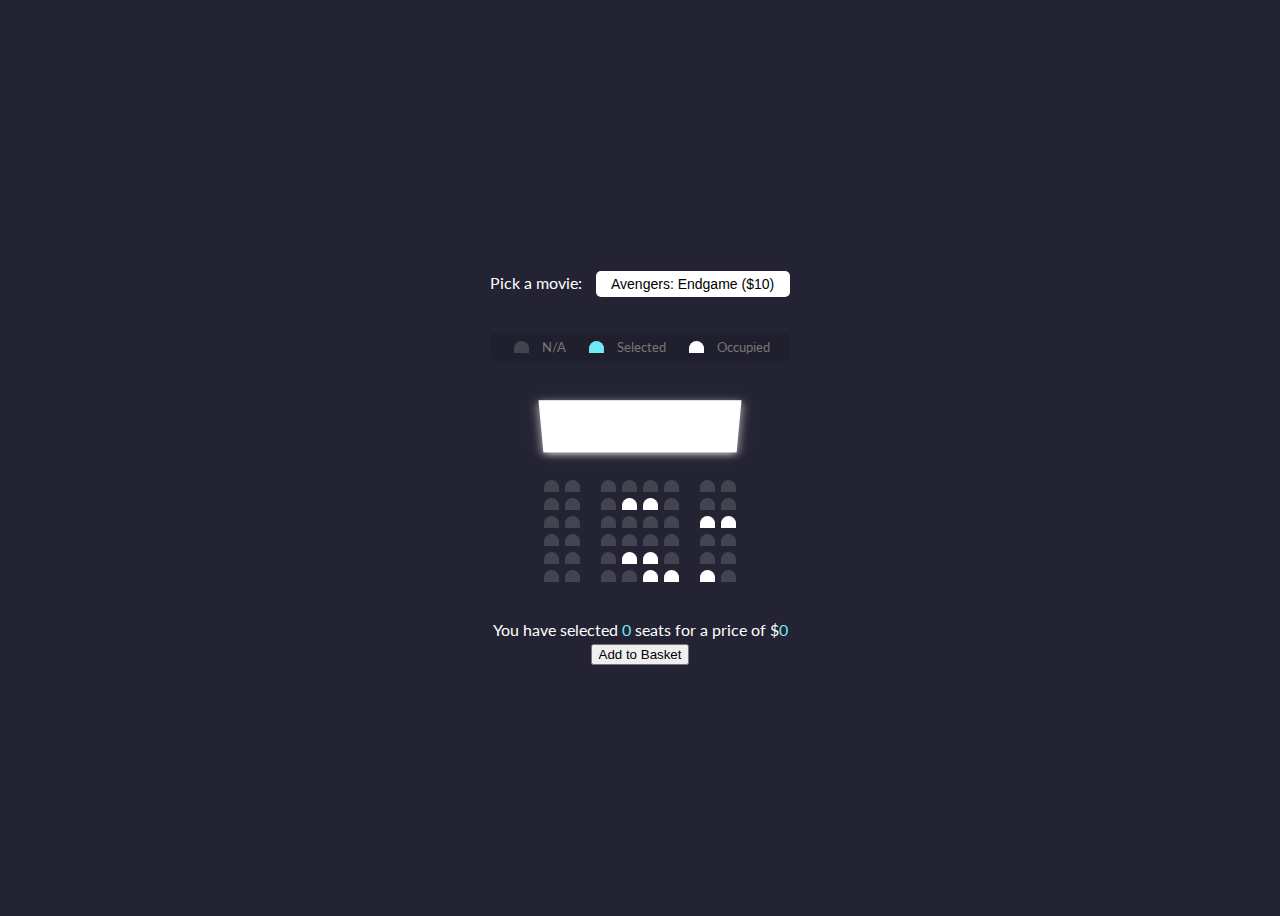
==== index.html @ 7c96d734 "first commit - elisheva" ====
<!DOCTYPE html>
<html lang="en">
  <head>
    <meta charset="UTF-8" />
    <meta http-equiv="X-UA-Compatible" content="IE=edge" />
    <meta name="viewport" content="width=device-width, initial-scale=1.0" />
    <link rel="stylesheet" href="style.css" />
    <title>Movie Seat Booking</title>
  </head>
  <body>
    <div class="movie-container">
      <label>Pick a movie:</label>
      <select id="movie">
        <option value="10">Avengers: Endgame ($10)</option>
        <option value="12">Joker ($12)</option>
        <option value="8">Toy Story 4 ($8)</option>
        <option value="9">The Lion King ($9)</option>
      </select>
    </div>

    <ul class="showcase">
      <li>
        <div class="seat"></div>
        <small>N/A</small>
      </li>

      <li>
        <div class="seat selected"></div>
        <small>Selected</small>
      </li>

      <li>
        <div class="seat occupied"></div>
        <small>Occupied</small>
      </li>
    </ul>

    <div class="container">
      <div class="screen"></div>
      <div class="row">
        <div class="seat"></div>
        <div class="seat"></div>
        <div class="seat"></div>
        <div class="seat"></div>
        <div class="seat"></div>
        <div class="seat"></div>
        <div class="seat"></div>
        <div class="seat"></div>
      </div>
      <div class="row">
        <div class="seat"></div>
        <div class="seat"></div>
        <div class="seat"></div>
        <div class="seat occupied"></div>
        <div class="seat occupied"></div>
        <div class="seat"></div>
        <div class="seat"></div>
        <div class="seat"></div>
      </div>

      <div class="row">
        <div class="seat"></div>
        <div class="seat"></div>
        <div class="seat"></div>
        <div class="seat"></div>
        <div class="seat"></div>
        <div class="seat"></div>
        <div class="seat occupied"></div>
        <div class="seat occupied"></div>
      </div>

      <div class="row">
        <div class="seat"></div>
        <div class="seat"></div>
        <div class="seat"></div>
        <div class="seat"></div>
        <div class="seat"></div>
        <div class="seat"></div>
        <div class="seat"></div>
        <div class="seat"></div>
      </div>

      <div class="row">
        <div class="seat"></div>
        <div class="seat"></div>
        <div class="seat"></div>
        <div class="seat occupied"></div>
        <div class="seat occupied"></div>
        <div class="seat"></div>
        <div class="seat"></div>
        <div class="seat"></div>
      </div>

      <div class="row">
        <div class="seat"></div>
        <div class="seat"></div>
        <div class="seat"></div>
        <div class="seat"></div>
        <div class="seat occupied"></div>
        <div class="seat occupied"></div>
        <div class="seat occupied"></div>
        <div class="seat"></div>
      </div>
    </div>

    <p class="text">
      You have selected <span id="count">0</span> seats for a price of $<span id="total">0</span>
    </p>

    <input id="add_to_basket_btn" type="button" value="Add to Basket"/>


    <script src="script.js"></script>
  </body>
</html>
---- style.css ----
@import url('https://fonts.googleapis.com/css?family=Lato&display=swap');

* {
  box-sizing: border-box;
}

body {
  background-color: #242333;
  display: flex;
  flex-direction: column;
  color: white;
  align-items: center;
  justify-content: center;
  height: 100vh;
  font-family: 'Lato', 'sans-serif';
}

.movie-container {
  margin: 20px 0;
}

.movie-container select {
  background-color: #fff;
  border: 0;
  border-radius: 5px;
  font-size: 14px;
  margin-left: 10px;
  padding: 5px 15px 5px 15px;
  -moz-appearance: none;
  -webkit-appearance: none;
  appearance: none;
}

.container {
  perspective: 1000px;
  margin-bottom: 30px;
}

.seat {
  background-color: #444451;
  height: 12px;
  width: 15px;
  margin: 3px;
  border-top-left-radius: 10px;
  border-top-right-radius: 10px;
}

.seat.selected {
  background-color: #6feaf6;
}

.seat.occupied {
  background-color: #fff;
}

.seat:nth-of-type(2) {
  margin-right: 18px;
}

.seat:nth-last-of-type(2) {
  margin-left: 18px;
}

.seat:not(.occupied):hover {
  cursor: pointer;
  transform: scale(1.2);
}

.showcase .seat:not(.occupied):hover {
  cursor: default;
  transform: scale(1);
}

.showcase {
  background-color: rgba(0, 0, 0, 0.1);
  padding: 5px 10px;
  border-radius: 5px;
  color: #777;
  list-style-type: none;
  display: flex;
  justify-content: space-between;
}

.showcase li {
  display: flex;
  align-items: center;
  justify-content: center;
  margin: 0 10px;
}

.showcase li small {
  margin-left: 10px;
}

.row {
  display: flex;
}

.screen {
  background-color: #fff;
  height: 70px;
  width: 100%;
  margin: 15px 0;
  transform: rotateX(-45deg);
  box-shadow: 0 3px 10px rgba(255, 255, 255, 0.75);
}

p.text {
  margin: 5px 0;
}

p.text span {
  color: #6feaf6;
}

/* basket page style */

table {
    border-collapse: collapse;
    width: 100%;
  }

  th, td {
    border: 1px solid black;
    padding: 8px;
    text-align: left;
  }

  th {
    background-color: lightgray;
  }

  #search-container {
    margin: 20px 0;
    text-align: center;
  }

  #search-container input[type="text"] {
    padding: 10px;
    font-size: 16px;
  }

  #search-container button {
    padding: 10px 20px;
    font-size: 16px;
    background-color: lightgray;
    border: none;
    cursor: pointer;
  }

  #add-form {
    display: none;
    padding: 20px;
    background-color: lightgray;
    border: 1px solid black;
    text-align: center;
  }

  #add-form input[type="text"], #add-form input[type="number"] {
    padding: 10px;
    font-size: 16px;
    margin-bottom: 20px;
  }

  #add-form button {
    padding: 10px 20px;
    font-size: 16px;
    background-color: white;
    border: none;
    cursor: pointer;
  }
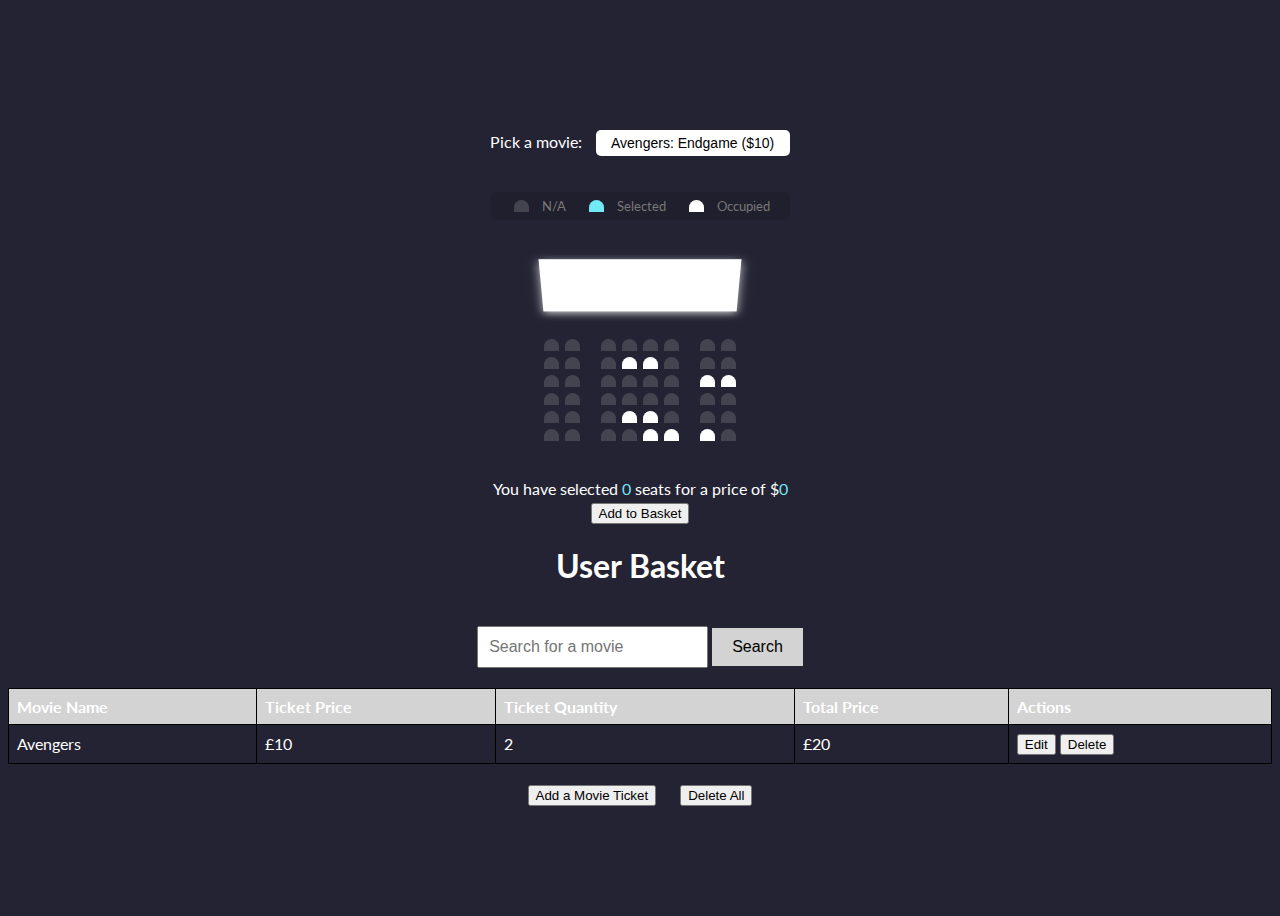
==== commit b3e9eaae: "second commit elisheva" ====
--- a/index.html
+++ b/index.html
@@ -109,6 +109,56 @@
 
     <input id="add_to_basket_btn" type="button" value="Add to Basket"/>
 
+    <h1>User Basket</h1>
+    
+      <!-- Search container -->
+      <div id="search-container">
+        <input type="text" id="search-input" placeholder="Search for a movie">
+        <button id="search-button">Search</button>
+      </div>
+    
+      <!-- Add form -->
+      <div id="add-form">
+        <h3>Add a Movie Ticket</h3>
+        <input type="text" id="movie-name" placeholder="Movie name">
+        <input type="number" id="ticket-quantity" placeholder="Ticket quantity">
+        <button id="add-button">Add</button>
+        <button id="cancel-button">Cancel</button>
+      </div>
+    
+      <!-- Basket table -->
+      <table id="basket-table">
+        <thead>
+          <tr>
+            <th>Movie Name</th>
+            <th>Ticket Price</th>
+            <th>Ticket Quantity</th>
+            <th>Total Price</th>
+            <th>Actions</th>
+          </tr>
+        </thead>
+        <tbody id="basket-items">
+            <tr>
+                <td>Avengers</td>
+                <td>£10</td>
+                <td>2</td>
+                <td>£20</td>
+                <td>
+                  <button class="edit-button">Edit</button>
+                  <button class="delete-button">Delete</button>
+
+                </td>
+            </tr>
+          <!-- Basket items will be dynamically added here -->
+        </tbody>
+      </table>
+    
+      <!-- Add and delete buttons -->
+      <div style="text-align: center; margin-top: 20px;">
+        <button id="show-add-form-button">Add a Movie Ticket</button>
+        <button id="delete-all-button" style="margin-left: 20px;">Delete All</button>
+      </div>
+
 
     <script src="script.js"></script>
   </body>
